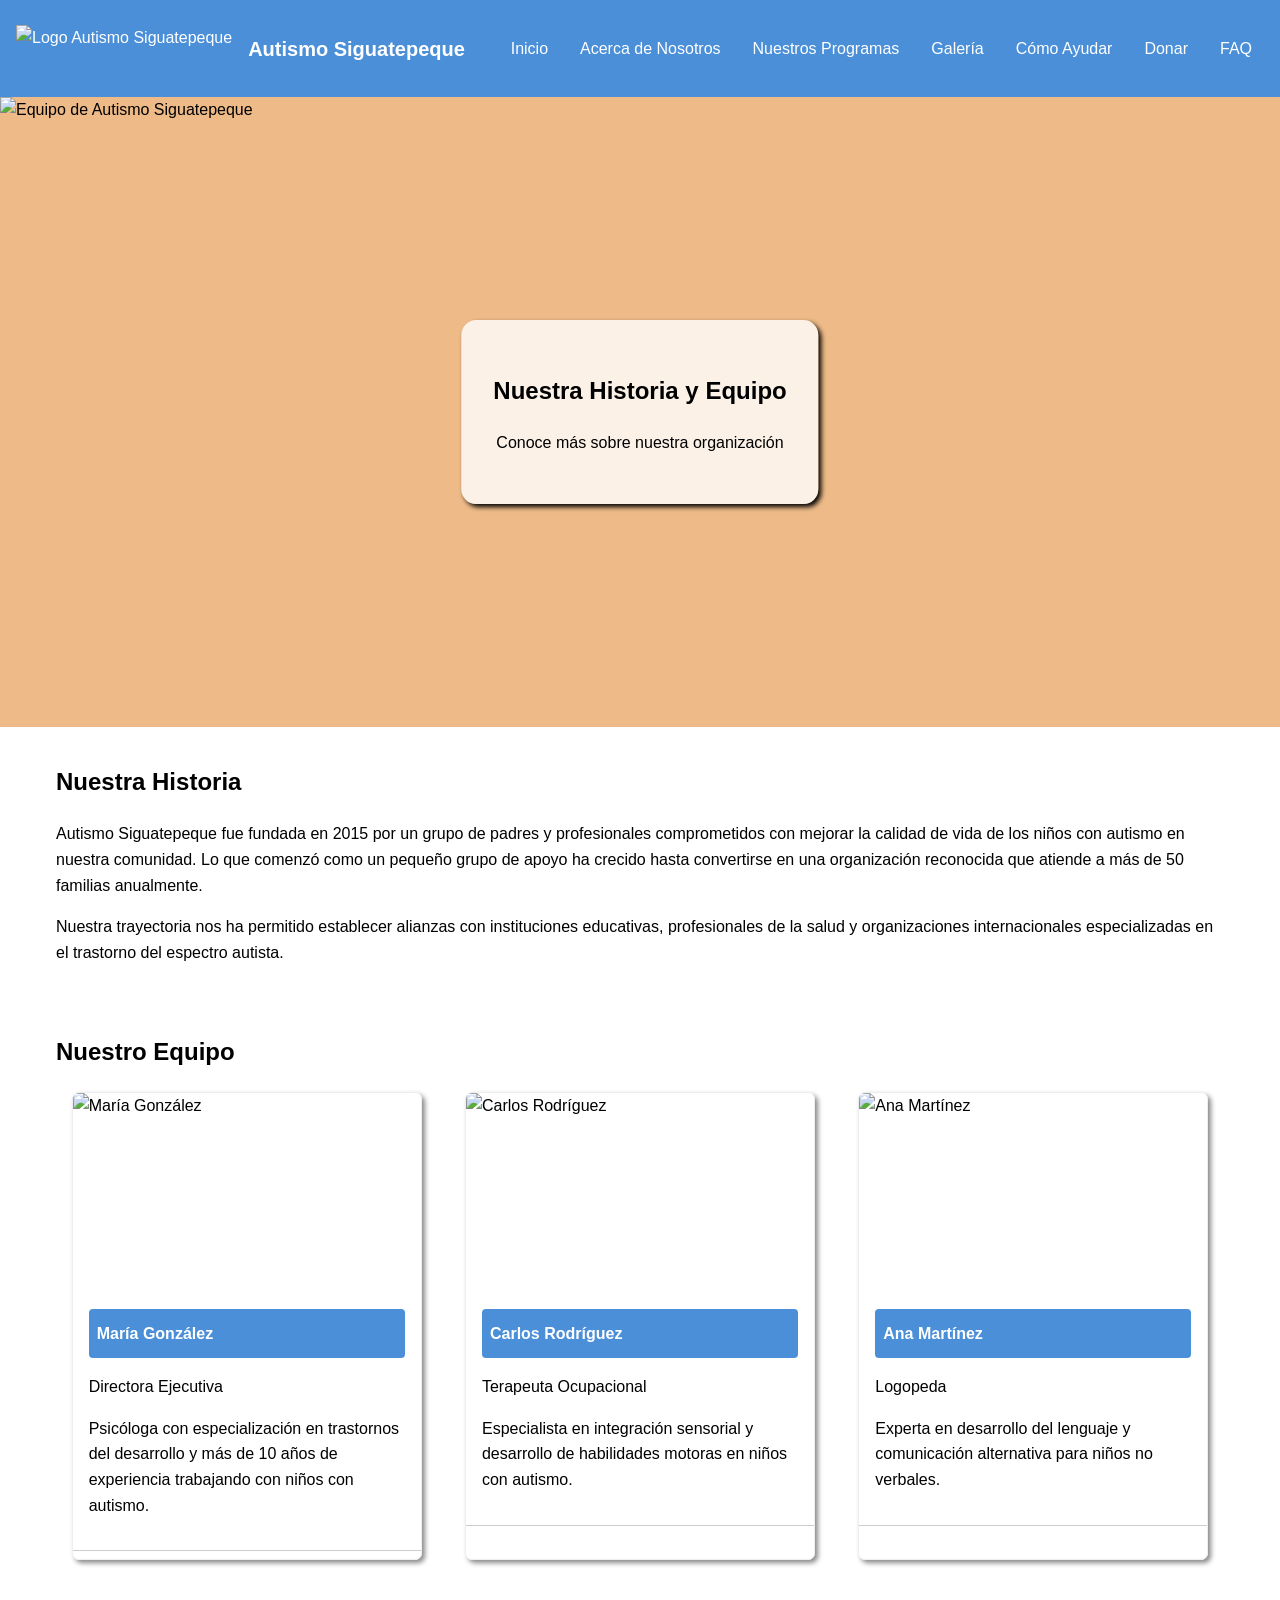
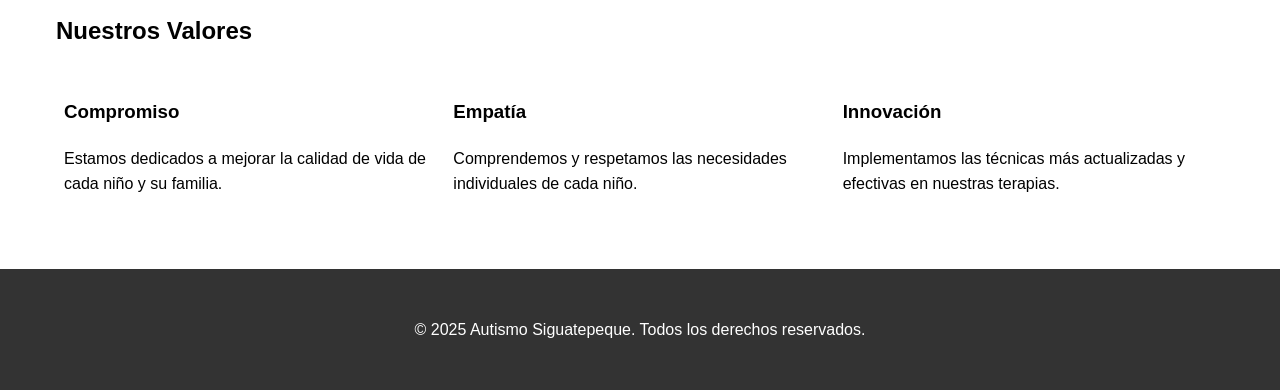
==== acerca.html @ bc5da717 "Update nav" ====
<!DOCTYPE html>
<html lang="es">
<head>
    <meta charset="UTF-8">
    <meta name="viewport" content="width=device-width, initial-scale=1.0">
    <title>Acerca de Nosotros - Autismo Siguatepeque</title>
    <link rel="stylesheet" href="css/styles.css">
</head>
<body>
    <header>
        <section class="branding">
            <img src="images/logo.jpg" alt="Logo Autismo Siguatepeque">
            <h1>Autismo Siguatepeque</h1>
        </section>
        <nav>
            <ul>
                <li><a href="index.html">Inicio</a></li>
                <li><a href="acerca.html">Acerca de Nosotros</a></li>
                <li><a href="programas.html">Nuestros Programas</a></li>
                <li><a href="galeria.html">Galería</a></li>
                <li><a href="ayudar.html">Cómo Ayudar</a></li>
                <li><a href="donaciones.html">Donar</a></li>
                <li><a href="faqs.html">FAQ</a></li>
            </ul>
        </nav>
   
    </header>

    <main>
        <section class="hero-panel">
            <img src="images/acerca-hero.jpg" alt="Equipo de Autismo Siguatepeque">
            <div class="action-panel">
                <h2>Nuestra Historia y Equipo</h2>
                <p>Conoce más sobre nuestra organización</p>
            </div>
        </section>

        <section class="container">
            <h2>Nuestra Historia</h2>
            <p>Autismo Siguatepeque fue fundada en 2015 por un grupo de padres y profesionales comprometidos con mejorar la calidad de vida de los niños con autismo en nuestra comunidad. Lo que comenzó como un pequeño grupo de apoyo ha crecido hasta convertirse en una organización reconocida que atiende a más de 50 familias anualmente.</p>
            
            <p>Nuestra trayectoria nos ha permitido establecer alianzas con instituciones educativas, profesionales de la salud y organizaciones internacionales especializadas en el trastorno del espectro autista.</p>
        </section>

        <section class="container">
            <h2>Nuestro Equipo</h2>
            <div class="card-holder">
                <div class="card">
                    <div class="card-header">
                        <img src="images/equipo1.jpg" alt="María González">
                    </div>
                    <div class="card-body">
                        <strong>María González</strong>
                        <p>Directora Ejecutiva</p>
                        <p>Psicóloga con especialización en trastornos del desarrollo y más de 10 años de experiencia trabajando con niños con autismo.</p>
                    </div>
                </div>
                
                <div class="card">
                    <div class="card-header">
                        <img src="images/equipo3.jpg" alt="Carlos Rodríguez">
                    </div>
                    <div class="card-body">
                        <strong>Carlos Rodríguez</strong>
                        <p>Terapeuta Ocupacional</p>
                        <p>Especialista en integración sensorial y desarrollo de habilidades motoras en niños con autismo.</p>
                    </div>
                </div>
                
                <div class="card">
                    <div class="card-header">
                        <img src="images/equipo2.jpg" alt="Ana Martínez">
                    </div>
                    <div class="card-body">
                        <strong>Ana Martínez</strong>
                        <p>Logopeda</p>
                        <p>Experta en desarrollo del lenguaje y comunicación alternativa para niños no verbales.</p>
                    </div>
                </div>
            </div>
        </section>

        <section class="container">
            <h2>Nuestros Valores</h2>
            <div class="grid">
                <div class="row">
                    <div class="col-12 col-m-4">
                        <h3>Compromiso</h3>
                        <p>Estamos dedicados a mejorar la calidad de vida de cada niño y su familia.</p>
                    </div>
                    <div class="col-12 col-m-4">
                        <h3>Empatía</h3>
                        <p>Comprendemos y respetamos las necesidades individuales de cada niño.</p>
                    </div>
                    <div class="col-12 col-m-4">
                        <h3>Innovación</h3>
                        <p>Implementamos las técnicas más actualizadas y efectivas en nuestras terapias.</p>
                    </div>
                </div>
            </div>
        </section>
    </main>

    <footer>
        <div class="container">
            <p>&copy; 2025 Autismo Siguatepeque. Todos los derechos reservados.</p>
        </div>
    </footer>

</body>
</html>
---- css/styles.css ----
/* Selector */
/* Son expresiones que filtran o seleccionan
nodos especificos del DOM del documento
renderizado

select * from DOM where selector = ?;
*/

* {
    box-sizing: border-box;
    font-family: "Roboto", "Arial" , sans-serif;
}

body{
    padding:0px;
    margin:0px;
    line-height: 1.6;
}
header {
    background-color: #4a8fd8;
    color: #FFF;
    display: flex;
    flex-direction: column;
    justify-content: space-between;
    align-items: center;
    padding: 1rem;
}
header section.branding {
    display:flex;
    gap: 1rem;
    align-items: center;
}
header section.branding  img{
    height: 48px;
}
header section.branding h1{
    font-size: 1.25rem;
}
header nav ul {
    list-style: none;
    display:flex;
    flex-direction: column;
    gap:0.5rem;
    padding: 0;
}
header nav ul li a{
    color: #fff;
    text-decoration: none;
    padding: 0.5rem 0.75rem;
    transition: background-color 1s ease;
    border-radius: 4px;
}
header nav ul li a:hover {
    background-color: #ffffff88;
}
header .searchform {
    flex:1;
    padding: 0.25rem 1rem;
    width: 100%;
}
header .searchform form {
    display: flex;
    align-items: center;
    gap:0.5rem;
}
header .searchform form input {
    flex:1;
    font-size: 1rem;
    padding:0.25rem 0.5rem;
    border:none;
    border-radius: 27px;
    display: inline-block;
}

main .hero-panel{
    width:100%;
    height: 70vh;
    background-color:rgb(238, 187, 136);
    overflow: hidden;
    position: relative;
}

main .hero-panel img{
    width:100%;
    height:100%;
    object-fit: cover;
    object-position: bottom;
}

main .hero-panel .action-panel {
    position: absolute;
    top: 50%;
    left: 50%;
    background-color: #ffffffcc;
    transform: translate(-50%, -50%);
    padding: 2rem;
    border-radius: 15px;
    box-shadow: 3px 3px 5px #000;
    text-align: center;
}

main .hero-panel .action-panel.q1 {
    top: 25%;
    left: 25%;
}
main .hero-panel .action-panel.q2 {
    top: 25%;
    left: 75%;
}
main .hero-panel .action-panel.q3 {
    top: 75%;
    left: 25%;
}
main .hero-panel .action-panel.q4 {
    top: 75%;
    left: 75%;
}

.container {
    padding: 0.75rem 1rem;
    max-width: 1200px;
    margin: 0 auto;
}
.mb-4 {
    margin-bottom: 1rem;
}
.card-holder {
    display:flex;
    flex-direction: column;
    gap:0.75rem;
}
.card {
    width: 100%;
    max-width: 350px;
    margin: 0px auto;
    border: 1px solid #eee;
    box-shadow: 3px 3px 5px #00000077;
    overflow:hidden;
    border-radius: 7px;
    transition: transform 0.3s ease;
}
.card:hover {
    transform: translateY(-5px);
}
.card-header img {
    display: block;
    padding:0px;
    margin:0px;
    width:100%;
    height:200px;
    object-fit: cover;
}
.card-body {
    padding: 1rem;
    border-bottom: 1px #ccc solid;
    margin-bottom: 0.5rem;
}

.card-body strong {
    display: block;
    padding:0.75rem 0.5rem;
    margin-bottom: 0.5rem; /* trbl  top right bottom left  (top bottom) (right left) (trbl) */
    background-color: #4a8fd8;
    color:#fff;
    border-radius: 4px;
}

.card-body .price-tag{
    display:flex;
    padding:0.5rem;
    flex-direction: row;
    justify-content: flex-end;
    gap:1rem;
    align-items: center;
    border: 1px solid #000;
    margin-left:auto;
    width:fit-content;
    margin-right: 0.5rem;
    border-radius: 17px;
    background-color: #f0f0f0;
}
.card-footer {
    padding:0.5rem;
    padding-bottom: 1rem;
    text-align: center;
}
.card-footer button {
    display:inline-block;
    border: 1px solid #000;
    box-shadow: 1px 1px 3px #00000077;
    background-color:#4a8fd8;
    color:#fff;
    border-radius: 9px;
    padding:0.75rem 1rem;
    cursor: pointer;
    transition: background-color 0.3s ease;
}
.card-footer button:hover {
    background-color: #3a7fc8;
}

.left-panel {
    background-color:#49a03fa0
}
.left-panel img {
    width:100%;
    height:100%;
    object-fit: cover;
}

.right-panel {
    background-color:#a03f3fa0
}

label {
    font-weight: bold;
    font-size:1rem;
    display: block;
    margin-bottom: 0.5rem;
}
input, select, textarea {
    font-size:1rem;
    padding: 0.5rem 0.75rem;
    border-radius: 5px;
    border: 1px solid #ccc;
    outline: 1px  solid #ccc;
    width: 100%;
    margin-bottom: 1rem;
}
input:focus, select:focus, textarea:focus {
    outline: 2px  solid #4a8fd8;
    border-color: #4a8fd8;
}
input:user-invalid {
    outline: 2px  solid #f00;
}
.margin-b {
    margin-bottom: 1rem;
}
.btnForm {
    padding: 0.5rem 2rem;
    background-color:#4a8fd8;
    color:#fff;
    border:1px solid #333;
    box-shadow: 3px 3px 5px #000;
    border-radius: 7px;
    cursor: pointer;
    font-size: 1rem;
}
.btnForm:hover {
    background-color: #3a7fc8;
}

.hidden {
    display:none;
}
.loader-background {
    width: 100vw;
    height: 100vh;
    position: fixed;
    top:0px;
    left:0px;
    background-color: #000000AA;
    display:flex;
    justify-content: center;
    align-items: center;
}

.loader {
    position: relative;
    width: 4rem;
    height: 4rem;
    aspect-ratio: 1;
    border: 8px #f8ba02 dotted;
    border-radius: 50%;
    border-right: none;
    animation: roundNround 1s linear infinite;
}

.loader:before,
.loader:after {
  content: "";
  position: absolute;
  top: 0;
  left: 0;
  margin: -8px 0 0 -8px;
  width: 16px;
  aspect-ratio: 1;
  background: #3FB8AF;
  border-top-left-radius: 50%;
  border-top-right-radius: 50%;
  border-bottom-left-radius: 50%;
  animation:
    l1-1 2s  infinite,
    l1-2 .5s infinite;
}
.loader:after {
  background:#FF3D7F;
  animation-delay: -1s,0s;
}

@keyframes roundNround {
    0% { transform: rotate(0deg); }
    50% { transform: rotate(180deg); }
    100% { transform: rotate(360deg); }
}

@keyframes l1-1 {
  0%   {top:0   ;left:0}
  25%  {top:100%;left:0}
  50%  {top:100%;left:100%}
  75%  {top:0   ;left:100%}
  100% {top:0   ;left:0}
}
@keyframes l1-2 {
   80%,100% {transform: rotate(0.5turn)}
}

footer {
    background-color: #333;
    color: #fff;
    text-align: center;
    padding: 1rem 0;
    margin-top: 2rem;
}

ul {
    padding-left: 1.5rem;
}

/*
móvil   0px - 720px
tablet  720px - 1024px
desktop 1024px - 1300px
wide    1300px - inifito
*/

.container {
    padding: 1rem;
}

.justify-center{
    justify-content: center;
}
.justify-end {
    justify-content: end;
}

.items-center{
    align-items: center;
}

.order-inverse{
    flex-direction:row-reverse;
}

.grid {
    display:flex;
    flex-direction: column;
}
.grid .row {
    display: flex;
    flex: 1;
    flex-wrap: wrap;
}

.grid .row [class*='col-']{
    flex-shrink: 0;
    flex-grow: 0;
    min-width:0px;
    padding: 0.5rem;
}

.grid .row .col-1 { flex-basis: calc(100% / 12 * 1);}
.grid .row .col-2 { flex-basis: calc(100% / 12 * 2);}
.grid .row .col-3 { flex-basis: calc(100% / 12 * 3);}
.grid .row .col-4 { flex-basis: calc(100% / 12 * 4);}
.grid .row .col-5 { flex-basis: calc(100% / 12 * 5);}
.grid .row .col-6 { flex-basis: calc(100% / 12 * 6);}
.grid .row .col-7 { flex-basis: calc(100% / 12 * 7);}
.grid .row .col-8 { flex-basis: calc(100% / 12 * 8);}
.grid .row .col-9 { flex-basis: calc(100% / 12 * 9);}
.grid .row .col-10 { flex-basis: calc(100% / 12 * 10);}
.grid .row .col-11 { flex-basis: calc(100% / 12 * 11);}
.grid .row .col-12 { flex-basis: 100%;}


/* Media Queries */
@media (min-width:720px) {
    header {
        flex-direction: row;
    }
    header nav ul {
        flex-direction: row;
    }

    .card-holder {
        flex-direction: row;
        flex-wrap: wrap;
        justify-content: center;
    }
    
    .card {
        width: calc(50% - 1rem);
    }

    .grid .row .col-m-1 { flex-basis: calc(100% / 12 * 1);}
    .grid .row .col-m-2 { flex-basis: calc(100% / 12 * 2);}
    .grid .row .col-m-3 { flex-basis: calc(100% / 12 * 3);}
    .grid .row .col-m-4 { flex-basis: calc(100% / 12 * 4);}
    .grid .row .col-m-5 { flex-basis: calc(100% / 12 * 5);}
    .grid .row .col-m-6 { flex-basis: calc(100% / 12 * 6);}
    .grid .row .col-m-7 { flex-basis: calc(100% / 12 * 7);}
    .grid .row .col-m-8 { flex-basis: calc(100% / 12 * 8);}
    .grid .row .col-m-9 { flex-basis: calc(100% / 12 * 9);}
    .grid .row .col-m-10 { flex-basis: calc(100% / 12 * 10);}
    .grid .row .col-m-11 { flex-basis: calc(100% / 12 * 11);}
    .grid .row .col-m-12 { flex-basis: 100%;}

    .container-m {
        max-width: 1024px;
        margin: 0px auto;
    }
    .justify-center-m{
        justify-content: center;
    }
    .justify-end-m {
        justify-content: end;
    }

    .items-center-m{
        align-items: center;
    }
    .order-inverse-m{
        flex-direction:row-reverse;
    }
}

@media (min-width:1025px) {
    .card {
        width: calc(33.333% - 1rem);
    }
    
    .grid .row .col-l-1 { flex-basis: calc(100% / 12 * 1);}
    .grid .row .col-l-2 { flex-basis: calc(100% / 12 * 2);}
    .grid .row .col-l-3 { flex-basis: calc(100% / 12 * 3);}
    .grid .row .col-l-4 { flex-basis: calc(100% / 12 * 4);}
    .grid .row .col-l-5 { flex-basis: calc(100% / 12 * 5);}
    .grid .row .col-l-6 { flex-basis: calc(100% / 12 * 6);}
    .grid .row .col-l-7 { flex-basis: calc(100% / 12 * 7);}
    .grid .row .col-l-8 { flex-basis: calc(100% / 12 * 8);}
    .grid .row .col-l-9 { flex-basis: calc(100% / 12 * 9);}
    .grid .row .col-l-10 { flex-basis: calc(100% / 12 * 10);}
    .grid .row .col-l-11 { flex-basis: calc(100% / 12 * 11);}
    .grid .row .col-l-12 { flex-basis: 100%;}
    .container-l {
        max-width: 1200px;
        margin: 0px auto;
    }
    .justify-center-l{
        justify-content: center;
    }
    .justify-end-l {
        justify-content: end;
    }

    .items-center-l{
        align-items: center;
    }
    .order-inverse-l{
        flex-direction:row-reverse;
    }
}

@media (min-width:1301px) {
    .grid .row .col-xl-1 { flex-basis: calc(100% / 12 * 1);}
    .grid .row .col-xl-2 { flex-basis: calc(100% / 12 * 2);}
    .grid .row .col-xl-3 { flex-basis: calc(100% / 12 * 3);}
    .grid .row .col-xl-4 { flex-basis: calc(100% / 12 * 4);}
    .grid .row .col-xl-5 { flex-basis: calc(100% / 12 * 5);}
    .grid .row .col-xl-6 { flex-basis: calc(100% / 12 * 6);}
    .grid .row .col-xl-7 { flex-basis: calc(100% / 12 * 7);}
    .grid .row .col-xl-8 { flex-basis: calc(100% / 12 * 8);}
    .grid .row .col-xl-9 { flex-basis: calc(100% / 12 * 9);}
    .grid .row .col-xl-10 { flex-basis: calc(100% / 12 * 10);}
    .grid .row .col-xl-11 { flex-basis: calc(100% / 12 * 11);}
    .grid .row .col-xl-12 { flex-basis: 100%;}
}

.hero-faqs{
    text-align: center;
}

.faq{
    width: 60%;
    margin: 10px auto;
    padding: 8px;
    border: 1px solid #ddd;
    border-radius: 6px;
}

.faq-item {
    width: 80%;
    background: #f3f6ff;
    padding: 20px;
    margin: 30px auto;
    border-left: 3px solid #3366cc;
    border-right: 2px solid #3366cc;
    border-radius: 8px;
    text-align: center;
}

.faq-item h3 {
    margin: 0 0 10px;
    color: #2b4a8a;
}
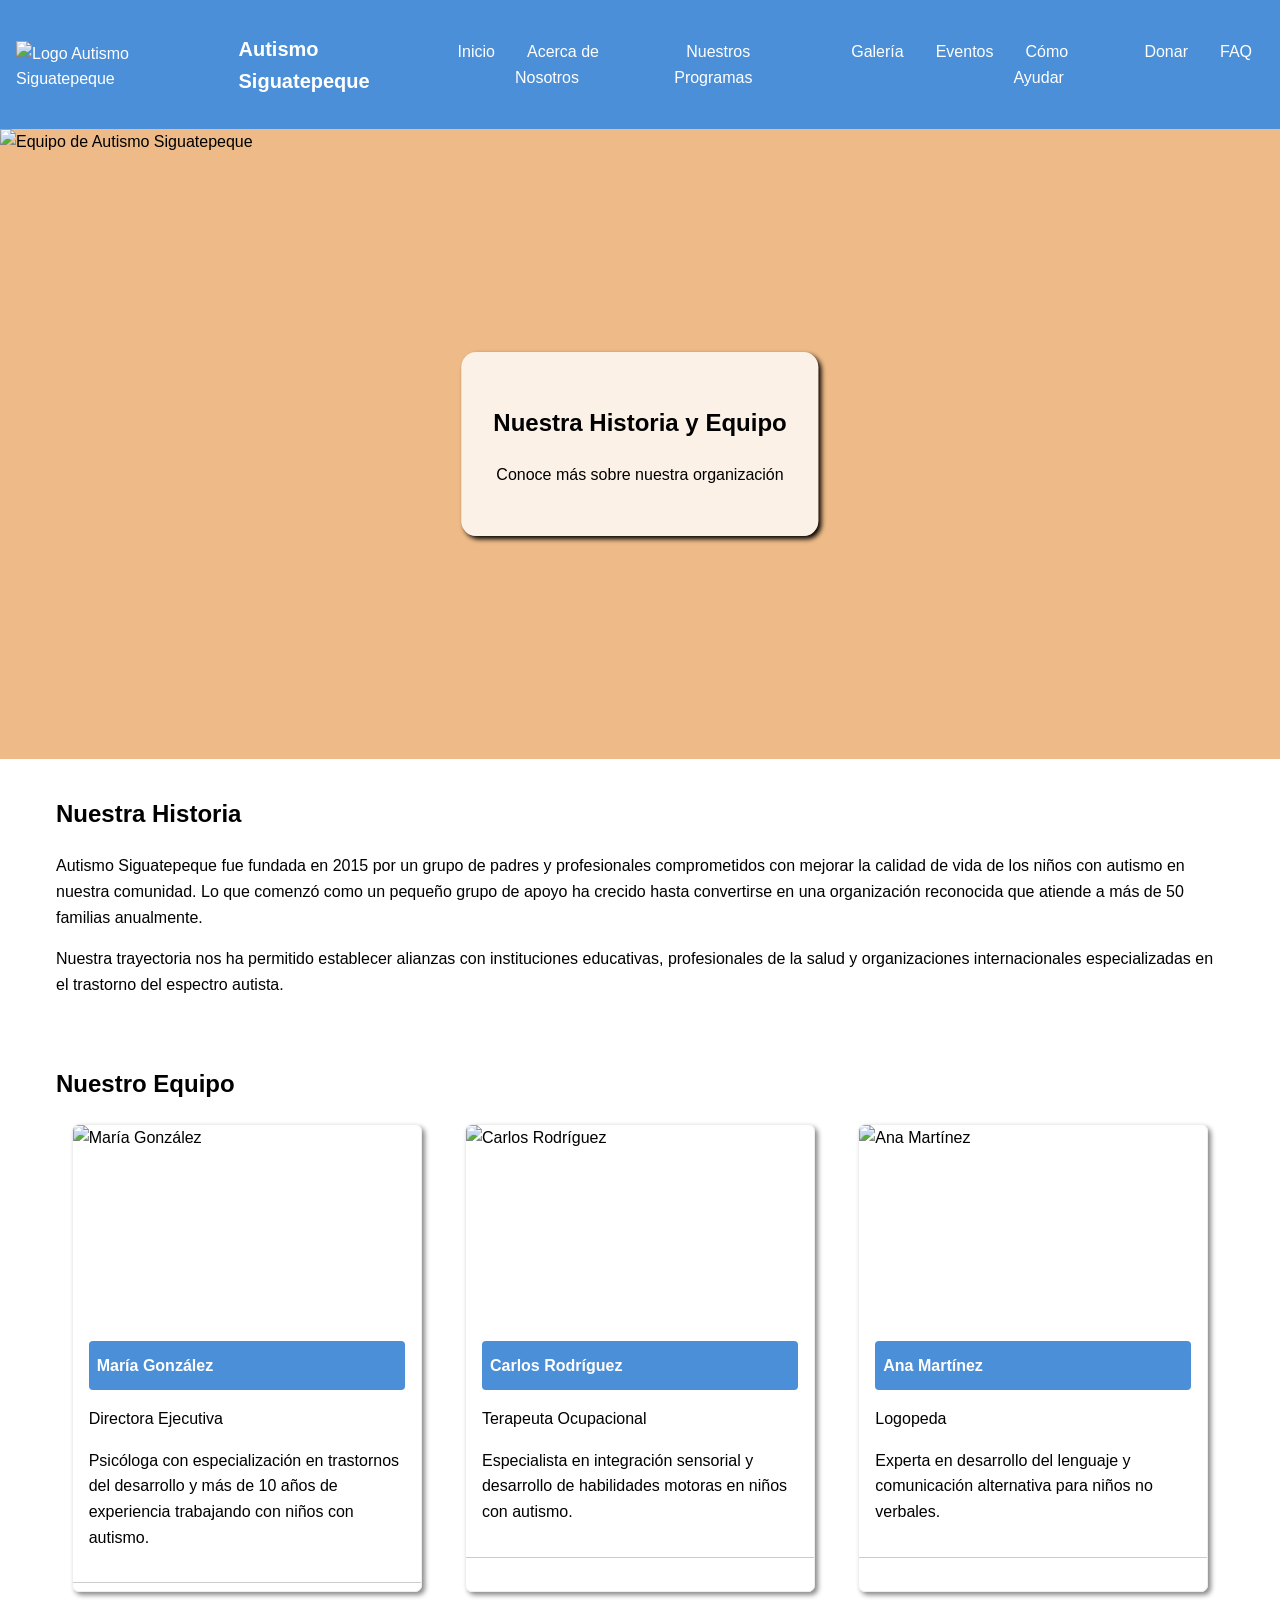
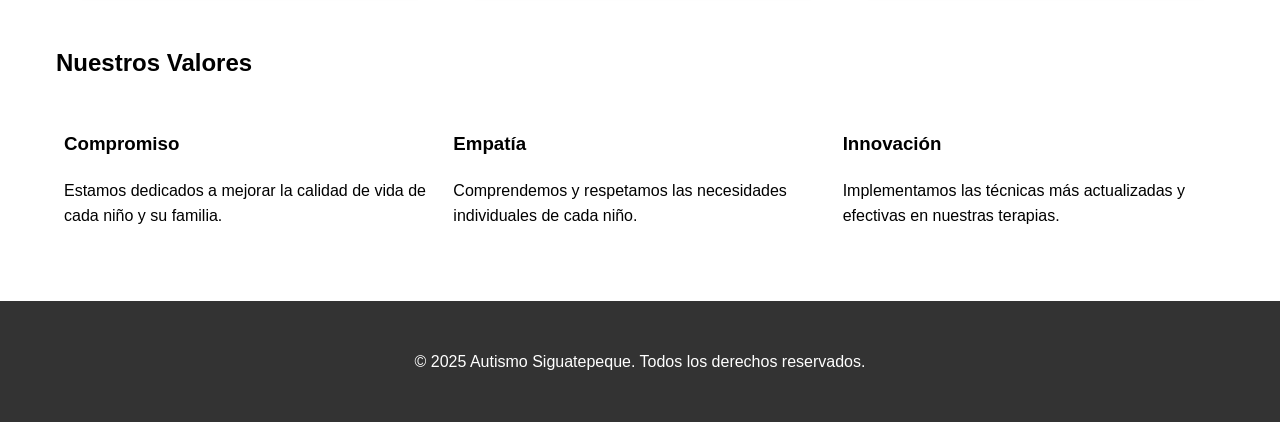
==== commit 58795cd5: "Agrego eventos y actualizo en menu" ====
--- a/acerca.html
+++ b/acerca.html
@@ -18,6 +18,7 @@
                 <li><a href="acerca.html">Acerca de Nosotros</a></li>
                 <li><a href="programas.html">Nuestros Programas</a></li>
                 <li><a href="galeria.html">Galería</a></li>
+                <li><a href="eventos.html">Eventos</a></li>
                 <li><a href="ayudar.html">Cómo Ayudar</a></li>
                 <li><a href="donaciones.html">Donar</a></li>
                 <li><a href="faqs.html">FAQ</a></li>
--- a/css/styles.css
+++ b/css/styles.css
@@ -515,6 +515,51 @@
     color: #2b4a8a;
 }
 
-
-
-
+/**/
+
+.eventos {
+  width: 90%;
+  max-width: 800px;
+  margin: 40px auto;
+  padding: 30px;
+  background-color: #e6e6e6;
+  border-radius: 12px;
+  box-shadow: 0 4px 12px rgba(0,0,0,0.08);
+}
+
+.mes-holder {
+  margin-bottom: 50px;
+}
+
+.mes-holder h3 {
+  text-align: center;
+  font-size: 1.25rem;
+  margin-bottom: 20px;
+  font-weight: bold;
+  color: #020202;
+  border-bottom: 2px solid #ccccd3;
+  padding-bottom: 10px;
+}
+
+.evento-holder {
+  background-color: #feffff;
+  border-left: 6px solid  #4a8fd8;
+  padding: 20px 25px;
+  border-radius: 8px;
+  box-shadow: 0 3px 8px rgba(0,0,0,0.1);
+  margin-bottom: 20px;
+  transition: transform 0.2s ease;
+}
+
+.evento-holder:hover {
+  transform: translateY(-3px);
+}
+
+.evento-holder p,
+.evento-holder span {
+  margin: 6px 0;
+  color: #404040;
+  font-size: 1rem;
+}
+
+
